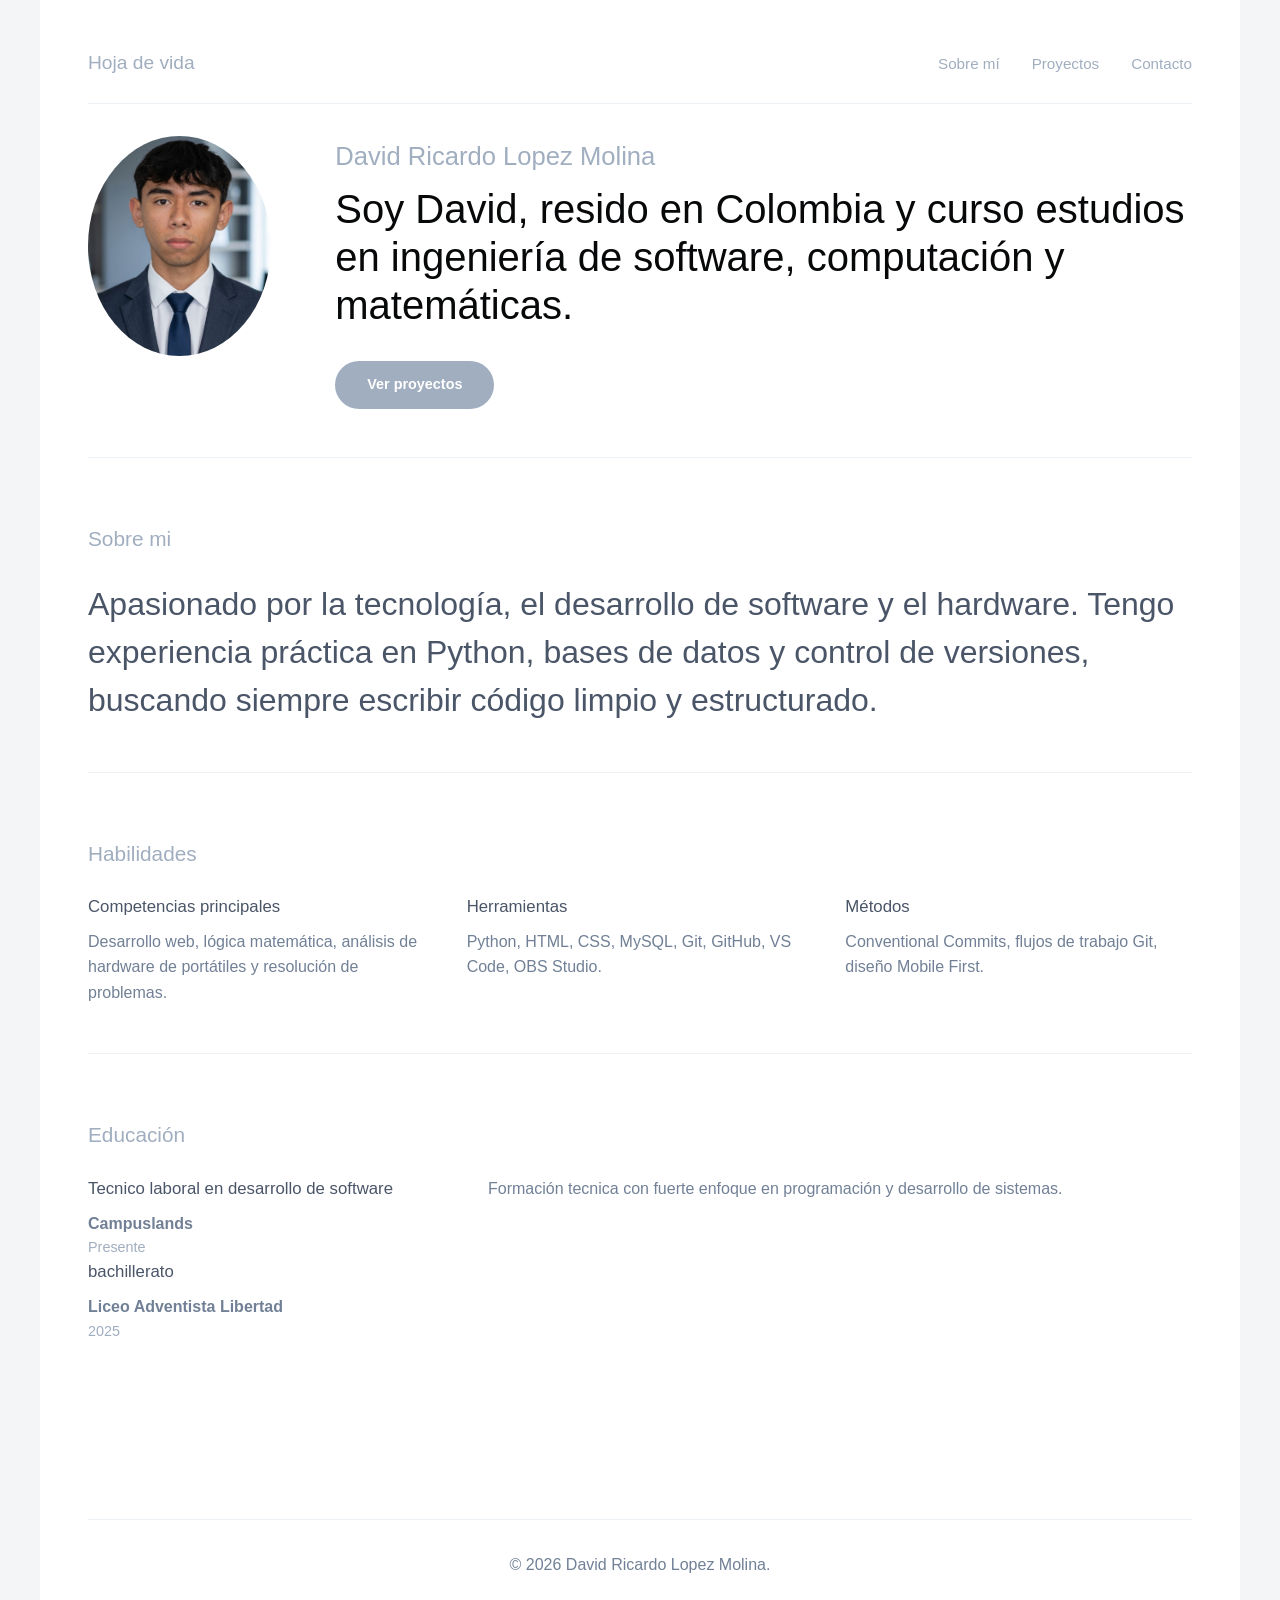
==== index.html @ 39692d9a "feat: agregar pagina inicial con su estilo y sus vinculos" ====
<!DOCTYPE html>
<html lang="es">
<head>
    <meta charset="UTF-8">
    <meta name="viewport" content="width=device-width, initial-scale=1.0">
    <title>David Ricardo Lopez - Hoja de Vida</title>
    <link rel="stylesheet" href="style.css">
</head>
<body>

    <div class="contenedor-grid">
        <header class="cabecera">
            <div class="logo">Hoja de vida</div>
            <nav class="menu">
                <ul>
                    <li><a href="index.html">Sobre mí</a></li>
                    <li><a href="proyectos.html">Proyectos</a></li>
                    <li><a href="contacto.html">Contacto</a></li>
                </ul>
            </nav>
        </header>

        <main class="principal">

            <section class="perfil">
                <img src="img/david elegante.jpg" alt="Foto de perfil de David" class="foto-perfil">
                <div class="info-perfil">
                    <h1>David Ricardo Lopez Molina</h1>
                    <p class="descripcion-corta">Soy David, resido en Colombia y curso estudios en ingeniería de software, computación y matemáticas.</p>
                    <a href="proyectos.html" class="btn-proyectos">Ver proyectos</a>
                </div>
            </section>

            <section class="sobre-mi">
                <h2>Sobre mi</h2>
                <p class="texto-grande">Apasionado por la tecnología, el desarrollo de software y el hardware. Tengo experiencia práctica en Python, bases de datos y control de versiones, buscando siempre escribir código limpio y estructurado.</p>
            </section>

            <section class="habilidades">
                <h2>Habilidades</h2>
                <div class="grid-habilidades">
                    <div class="columna-habilidad">
                        <h3>Competencias principales</h3>
                        <p>Desarrollo web, lógica matemática, análisis de hardware de portátiles y resolución de problemas.</p>
                    </div>
                    <div class="columna-habilidad">
                        <h3>Herramientas</h3>
                        <p>Python, HTML, CSS, MySQL, Git, GitHub, VS Code, OBS Studio.</p>
                    </div>
                    <div class="columna-habilidad">
                        <h3>Métodos</h3>
                        <p>Conventional Commits, flujos de trabajo Git, diseño Mobile First.</p>
                    </div>
                </div>
            </section>

            <section class="educacion">
                <h2>Educación</h2>
                <div class="item-educacion">
                    <div class="titulo-fecha">
                        <h3>Tecnico laboral en desarrollo de software</h3>
                        <h4>Campuslands</h4>
                        <span>Presente</span>
                        <h3>bachillerato</h3>
                        <h4>Liceo Adventista Libertad</h4>
                        <span>2025</span>
                    </div>
                    <div class="desc-educacion">
                        <p>Formación tecnica con fuerte enfoque en programación y desarrollo de sistemas.</p>
                    </div>
                </div>
            </section>

        </main>

        <footer class="pie">
            <p>© 2026 David Ricardo Lopez Molina. </p>
        </footer>
    </div>

</body>
</html>
---- style.css ----
* {
    box-sizing: border-box;
    margin: 0;
    padding: 0;
}

body {
    font-family: 'Segoe UI', Roboto, Helvetica, Arial, sans-serif;
    background-color: #f4f5f7;
    color: #718096;
    line-height: 1.6;
    font-size: 16px;
}

.contenedor-grid {
    max-width: 1200px;
    margin: 0 auto;
    padding: 2rem 1.5rem;
    background-color: #ffffff;
    display: grid;
    grid-template-areas: 
        "cabecera"
        "principal"
        "pie";
    gap: 2rem;
}

.cabecera { grid-area: cabecera; }
.principal { grid-area: principal; }
.pie { grid-area: pie; }

.cabecera {
    border-bottom: 1px solid #edf2f7;
    padding-bottom: 1.5rem;
    text-align: center;
}

.logo {
    font-size: 1.2rem;
    color: #a0aec0;
    margin-bottom: 1rem;
    font-weight: normal;
}

.menu ul {
    list-style: none;
    display: flex;
    justify-content: center;
    gap: 2rem;
}

.menu a {
    text-decoration: none;
    color: #a0aec0;
    font-size: 0.95rem;
    transition: color 0.3s ease;
}

.menu a:hover {
    color: #4a5568;
}

.perfil {
    display: flex;
    flex-direction: column;
    align-items: center;
    text-align: center;
    margin-bottom: 4rem;
}

.foto-perfil {
    max-width: 100%;
    width: 180px;
    height: 180px;
    border-radius: 50%;
    object-fit: cover;
    margin-bottom: 1.5rem;
}

.info-perfil h1 {
    font-size: 1.4rem;
    color: #a0aec0;
    font-weight: normal;
    margin-bottom: 0.5rem;
}

.descripcion-corta {
    font-size: 1.6rem;
    color: #070809;
    font-weight: 300;
    line-height: 1.3;
    margin-bottom: 2rem;
}

.btn-proyectos {
    display: inline-block;
    background-color: #a0aec0;
    color: white;
    padding: 0.8rem 2rem;
    border-radius: 30px;
    text-decoration: none;
    font-weight: bold;
    font-size: 0.9rem;
    transition: background-color 0.3s;
}

.btn-proyectos:hover {
    background-color: #718096;
}

section {
    margin-bottom: 4rem;
    border-bottom: 1px solid #edf2f7;
    padding-bottom: 3rem;
}

section:last-child {
    border-bottom: none;
}

h2 {
    font-size: 1.3rem;
    color: #a0aec0;
    margin-bottom: 1.5rem;
    font-weight: normal;
}

.texto-grande {
    font-size: 1.4rem;
    color: #4a5568;
    font-weight: 300; 
    line-height: 1.6;
}

p {
    font-size: 1rem;
    color: #718096;
}

.grid-habilidades {
    display: grid;
    grid-template-columns: 1fr;
    gap: 2rem;
}

.columna-habilidad h3, .titulo-fecha h3 {
    font-size: 1.05rem;
    color: #4a5568;
    margin-bottom: 0.5rem;
    font-weight: normal;
}

.item-educacion {
    margin-bottom: 2rem;
}

.titulo-fecha span {
    display: block;
    font-size: 0.9rem;
    color: #a0aec0;
    margin-bottom: 0.5rem;
}

.pie {
    text-align: center;
    color: #a0aec0;
    font-size: 0.85rem;
    border-top: 1px solid #edf2f7;
    padding-top: 2rem;
}

@media (min-width: 768px) {
    
    .contenedor-grid {
        padding: 3rem;
        grid-template-areas: 
            "cabecera cabecera"
            "principal principal"
            "pie pie";
    }

    .cabecera {
        display: flex;
        justify-content: space-between;
        align-items: center;
        text-align: left;
    }

    .logo {
        margin-bottom: 0;
    }

    .perfil {
        flex-direction: row;
        text-align: left;
        align-items: flex-start;
        gap: 4rem;
    }

    .foto-perfil {
        margin-bottom: 0;
        width: 220px;
        height: 220px;
    }

    .info-perfil h1 {
        font-size: 1.6rem;
    }

    .descripcion-corta {
        font-size: 2.5rem;
        line-height: 1.2;
    }

    .texto-grande {
        font-size: 2rem;
        line-height: 1.5;
    }

    .grid-habilidades {
        grid-template-columns: repeat(3, 1fr);
    }

    .item-educacion {
        display: grid;
        grid-template-columns: 1fr 2fr;
        gap: 3rem;
        align-items: start;
    }
    
    .titulo-fecha span {
        margin-bottom: 0;
    }
}
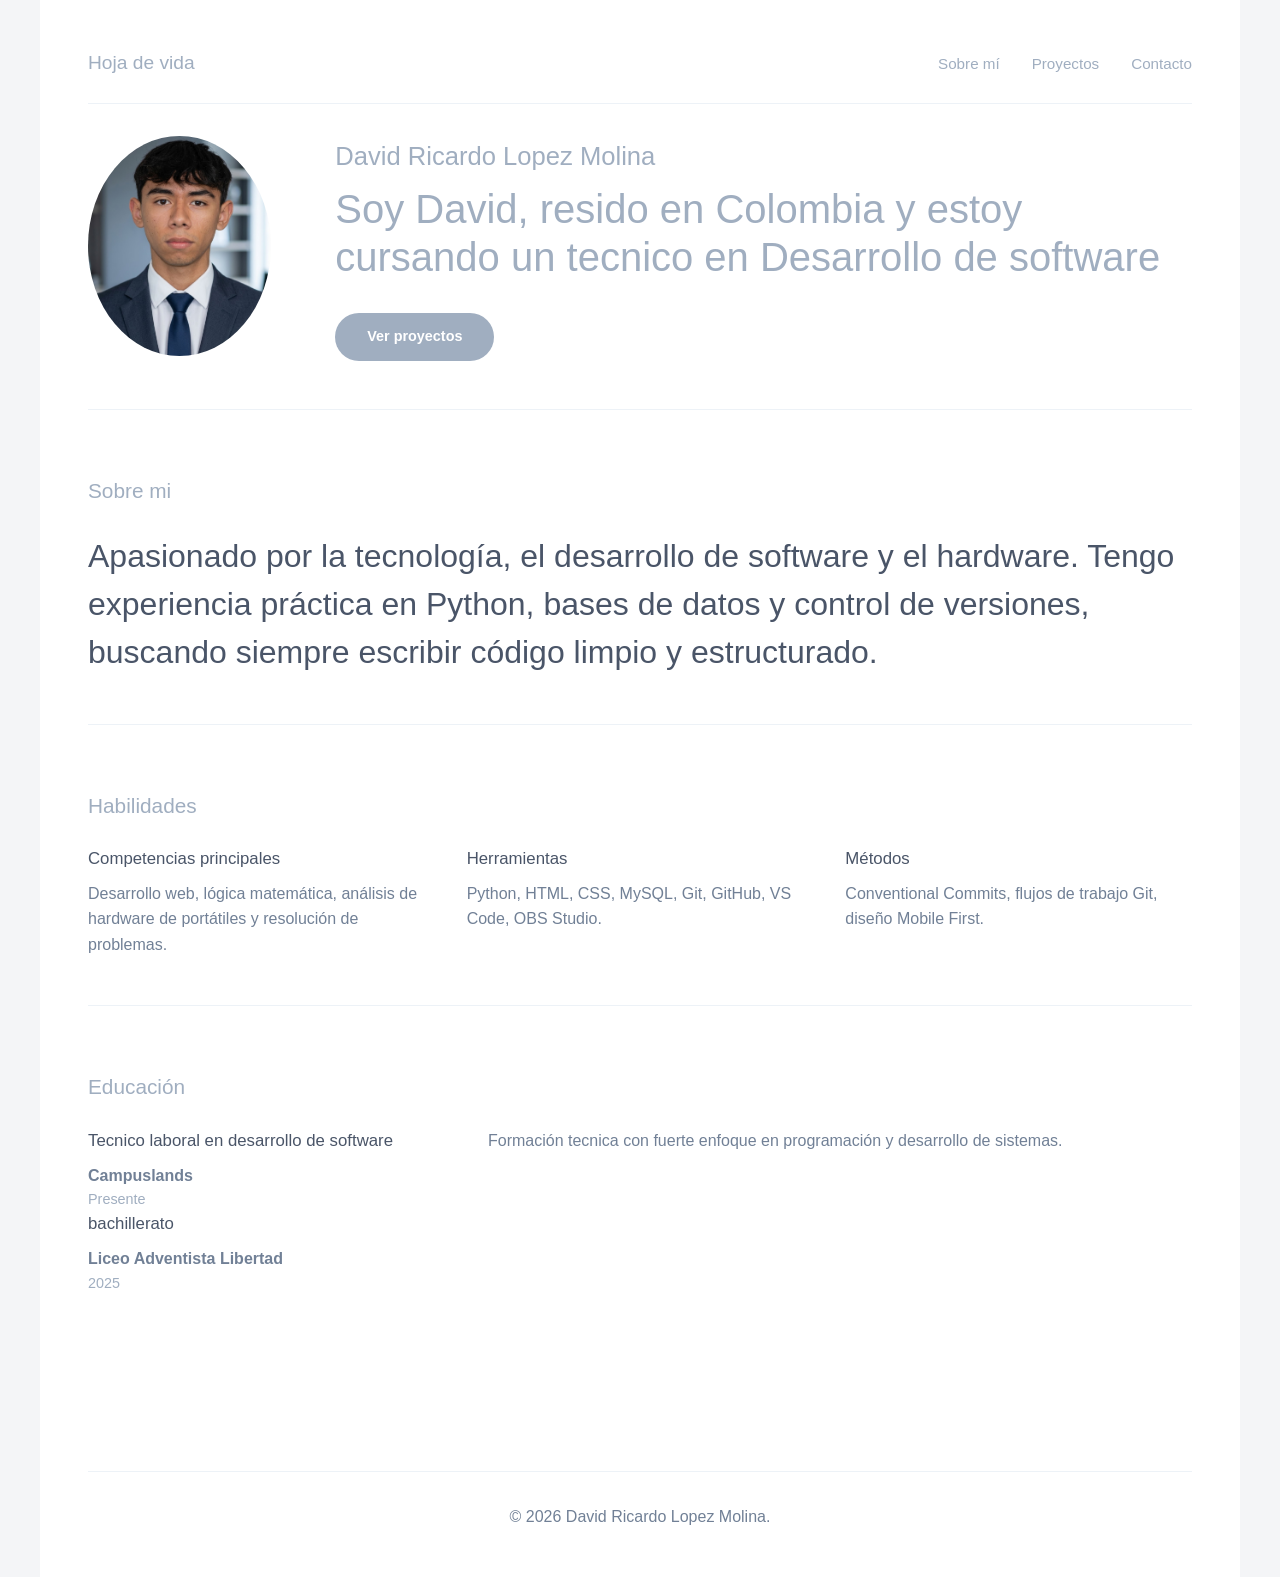
==== commit 5e7a47f0: "corregir una informacion que estaba mal" ====
--- a/index.html
+++ b/index.html
@@ -26,7 +26,7 @@
                 <img src="img/david elegante.jpg" alt="Foto de perfil de David" class="foto-perfil">
                 <div class="info-perfil">
                     <h1>David Ricardo Lopez Molina</h1>
-                    <p class="descripcion-corta">Soy David, resido en Colombia y curso estudios en ingeniería de software, computación y matemáticas.</p>
+                    <p class="descripcion-corta">Soy David, resido en Colombia y estoy cursando un tecnico en Desarrollo de software</p>
                     <a href="proyectos.html" class="btn-proyectos">Ver proyectos</a>
                 </div>
             </section>
--- a/style.css
+++ b/style.css
@@ -232,4 +232,424 @@
     .titulo-fecha span {
         margin-bottom: 0;
     }
+}
+
+.seccion-proyectos {
+    width: 100%;
+}
+
+.titulo-pagina {
+    font-size: 2rem;
+    color: #718096;
+    font-weight: 300;
+    margin-bottom: 3rem;
+}
+
+
+.grid-proyectos {
+    display: grid;
+    
+    grid-template-columns: repeat(auto-fit, minmax(250px, 1fr));
+    gap: 2rem;
+}
+
+.tarjeta-proyecto {
+    background-color: #cbd5e0;
+    padding: 3rem 2rem;
+    border-radius: 20px;
+    text-align: left;
+    
+    
+    min-height: 380px; 
+    
+    display: flex;
+    flex-direction: column;
+    justify-content: flex-start;
+}
+
+
+.tarjeta-proyecto h3 {
+    color: #ffffff;
+    font-size: 1.8rem;
+    font-weight: normal;
+    margin-bottom: 1.5rem;
+}
+
+.tarjeta-proyecto p {
+    color: #ffffff;
+    font-size: 1.05rem;
+    line-height: 1.6;
+    font-weight: 300;
+}
+.link{
+    color: white;
+}
+
+* {
+    box-sizing: border-box;
+    margin: 0;
+    padding: 0;
+}
+
+body {
+    font-family: 'Segoe UI', Roboto, Helvetica, Arial, sans-serif;
+    background-color: #f4f5f7;
+    color: #718096;
+    line-height: 1.6;
+    font-size: 16px;
+}
+
+.contenedor-grid {
+    max-width: 1200px;
+    margin: 0 auto;
+    padding: 2rem 1.5rem;
+    background-color: #ffffff;
+    display: grid;
+    grid-template-areas: 
+        "cabecera"
+        "principal"
+        "pie";
+    gap: 2rem;
+}
+
+.cabecera { grid-area: cabecera; }
+.principal { grid-area: principal; }
+.pie { grid-area: pie; }
+
+.cabecera {
+    border-bottom: 1px solid #edf2f7;
+    padding-bottom: 1.5rem;
+    text-align: center;
+}
+
+.logo {
+    font-size: 1.2rem;
+    color: #a0aec0;
+    margin-bottom: 1rem;
+    font-weight: normal;
+}
+
+.menu ul {
+    list-style: none;
+    display: flex;
+    justify-content: center;
+    gap: 2rem;
+}
+
+.menu a {
+    text-decoration: none;
+    color: #a0aec0;
+    font-size: 0.95rem;
+    transition: color 0.3s ease;
+}
+
+.menu a:hover {
+    color: #4a5568;
+}
+
+.perfil {
+    display: flex;
+    flex-direction: column;
+    align-items: center;
+    text-align: center;
+    margin-bottom: 4rem;
+}
+
+.foto-perfil {
+    max-width: 100%;
+    width: 180px;
+    height: 180px;
+    border-radius: 50%;
+    object-fit: cover;
+    margin-bottom: 1.5rem;
+}
+
+.info-perfil h1 {
+    font-size: 1.4rem;
+    color: #a0aec0;
+    font-weight: normal;
+    margin-bottom: 0.5rem;
+}
+
+.descripcion-corta {
+    font-size: 1.6rem;
+    color: #a0aec0;
+    font-weight: 300;
+    line-height: 1.3;
+    margin-bottom: 2rem;
+}
+
+.btn-proyectos {
+    display: inline-block;
+    background-color: #a0aec0;
+    color: white;
+    padding: 0.8rem 2rem;
+    border-radius: 30px;
+    text-decoration: none;
+    font-weight: bold;
+    font-size: 0.9rem;
+    transition: background-color 0.3s;
+}
+
+.btn-proyectos:hover {
+    background-color: #718096;
+}
+
+section {
+    margin-bottom: 4rem;
+    border-bottom: 1px solid #edf2f7;
+    padding-bottom: 3rem;
+}
+
+section:last-child {
+    border-bottom: none;
+}
+
+h2 {
+    font-size: 1.3rem;
+    color: #a0aec0;
+    margin-bottom: 1.5rem;
+    font-weight: normal;
+}
+
+.texto-grande {
+    font-size: 1.4rem;
+    color: #4a5568;
+    font-weight: 300;
+    line-height: 1.6;
+}
+
+p {
+    font-size: 1rem;
+    color: #718096;
+}
+
+.grid-habilidades {
+    display: grid;
+    grid-template-columns: 1fr;
+    gap: 2rem;
+}
+
+.columna-habilidad h3, .titulo-fecha h3 {
+    font-size: 1.05rem;
+    color: #4a5568;
+    margin-bottom: 0.5rem;
+    font-weight: normal;
+}
+
+.item-educacion {
+    margin-bottom: 2rem;
+}
+
+.titulo-fecha span {
+    display: block;
+    font-size: 0.9rem;
+    color: #a0aec0;
+    margin-bottom: 0.5rem;
+}
+
+
+.seccion-proyectos {
+    width: 100%;
+}
+
+.titulo-pagina {
+    font-size: 2rem;
+    color: #718096;
+    font-weight: 300;
+    margin-bottom: 3rem;
+}
+
+.grid-proyectos {
+    display: grid;
+    grid-template-columns: repeat(auto-fit, minmax(250px, 1fr));
+    gap: 2rem;
+}
+
+.tarjeta-proyecto {
+    background-color: #cbd5e0;
+    padding: 3rem 2rem;
+    border-radius: 20px;
+    text-align: left;
+    min-height: 380px; 
+    display: flex;
+    flex-direction: column;
+    justify-content: flex-start;
+}
+
+.tarjeta-proyecto h3 {
+    color: #ffffff;
+    font-size: 1.8rem;
+    font-weight: normal;
+    margin-bottom: 1.5rem;
+}
+
+.tarjeta-proyecto p {
+    color: #ffffff;
+    font-size: 1.05rem;
+    line-height: 1.6;
+    font-weight: 300;
+}
+
+.btn-repo {
+    display: inline-block;
+    margin-top: auto; 
+    padding: 0.6rem 1.5rem;
+    color: #ffffff;
+    text-decoration: none;
+    border: 1px solid #ffffff;
+    border-radius: 30px;
+    font-size: 0.9rem;
+    align-self: flex-start;
+    transition: background-color 0.3s, color 0.3s;
+}
+
+.btn-repo:hover {
+    background-color: #ffffff;
+    color: #cbd5e0;
+}
+
+.seccion-contacto {
+    display: flex;
+    flex-direction: column;
+    gap: 3rem;
+    padding-top: 3rem;
+    padding-bottom: 6rem;
+    border-bottom: none;
+}
+
+.info-contacto-izq h2 {
+    font-size: 2rem;
+    color: #a0aec0;
+    font-weight: normal;
+    margin: 0;
+}
+
+.datos-contacto-der {
+    display: flex;
+    flex-direction: column;
+    gap: 2rem;
+}
+
+.enlace-contacto {
+    font-size: 1.5rem;
+    color: #718096;
+    font-weight: bold;
+    text-decoration: none;
+    transition: color 0.3s ease;
+}
+
+.enlace-contacto:hover {
+    color: #4a5568;
+}
+
+.pie {
+    text-align: center;
+    color: #a0aec0;
+    font-size: 0.85rem;
+    border-top: 1px solid #edf2f7;
+    padding-top: 2rem;
+}
+
+@media (min-width: 600px) {
+    .contenedor-grid {
+        padding: 2.5rem;
+    }
+    
+    .descripcion-corta {
+        font-size: 2rem; 
+    }
+
+    .foto-perfil {
+        width: 200px;
+        height: 200px;
+    }
+}
+
+@media (min-width: 1024px) {
+    
+    .contenedor-grid {
+        padding: 3rem;
+        grid-template-areas: 
+            "cabecera cabecera"
+            "principal principal"
+            "pie pie";
+    }
+
+    .cabecera {
+        display: flex;
+        justify-content: space-between;
+        align-items: center;
+        text-align: left;
+    }
+
+    .logo {
+        margin-bottom: 0;
+    }
+
+    .perfil {
+        flex-direction: row;
+        text-align: left;
+        align-items: flex-start;
+        gap: 4rem;
+    }
+
+    .foto-perfil {
+        margin-bottom: 0;
+        width: 220px;
+        height: 220px;
+    }
+
+    .info-perfil h1 {
+        font-size: 1.6rem;
+    }
+
+    .descripcion-corta {
+        font-size: 2.5rem;
+        line-height: 1.2;
+    }
+
+    .texto-grande {
+        font-size: 2rem;
+        line-height: 1.5;
+    }
+
+    .grid-habilidades {
+        grid-template-columns: repeat(3, 1fr);
+    }
+
+    .item-educacion {
+        display: grid;
+        grid-template-columns: 1fr 2fr;
+        gap: 3rem;
+        align-items: start;
+    }
+    
+    .titulo-fecha span {
+        margin-bottom: 0;
+    }
+
+    /* Contacto en Computador */
+    .seccion-contacto {
+        flex-direction: row;
+        justify-content: flex-start;
+        align-items: flex-start;
+        gap: 15%;
+        padding-top: 5rem;
+        padding-bottom: 12rem;
+        padding-left: 5%;
+    }
+
+    .info-contacto-izq h2 {
+        font-size: 2.2rem;
+    }
+
+    .datos-contacto-der {
+        gap: 2.5rem;
+        padding-top: 0.5rem;
+    }
+
+    .enlace-contacto {
+        font-size: 2.2rem;
+    }
 }
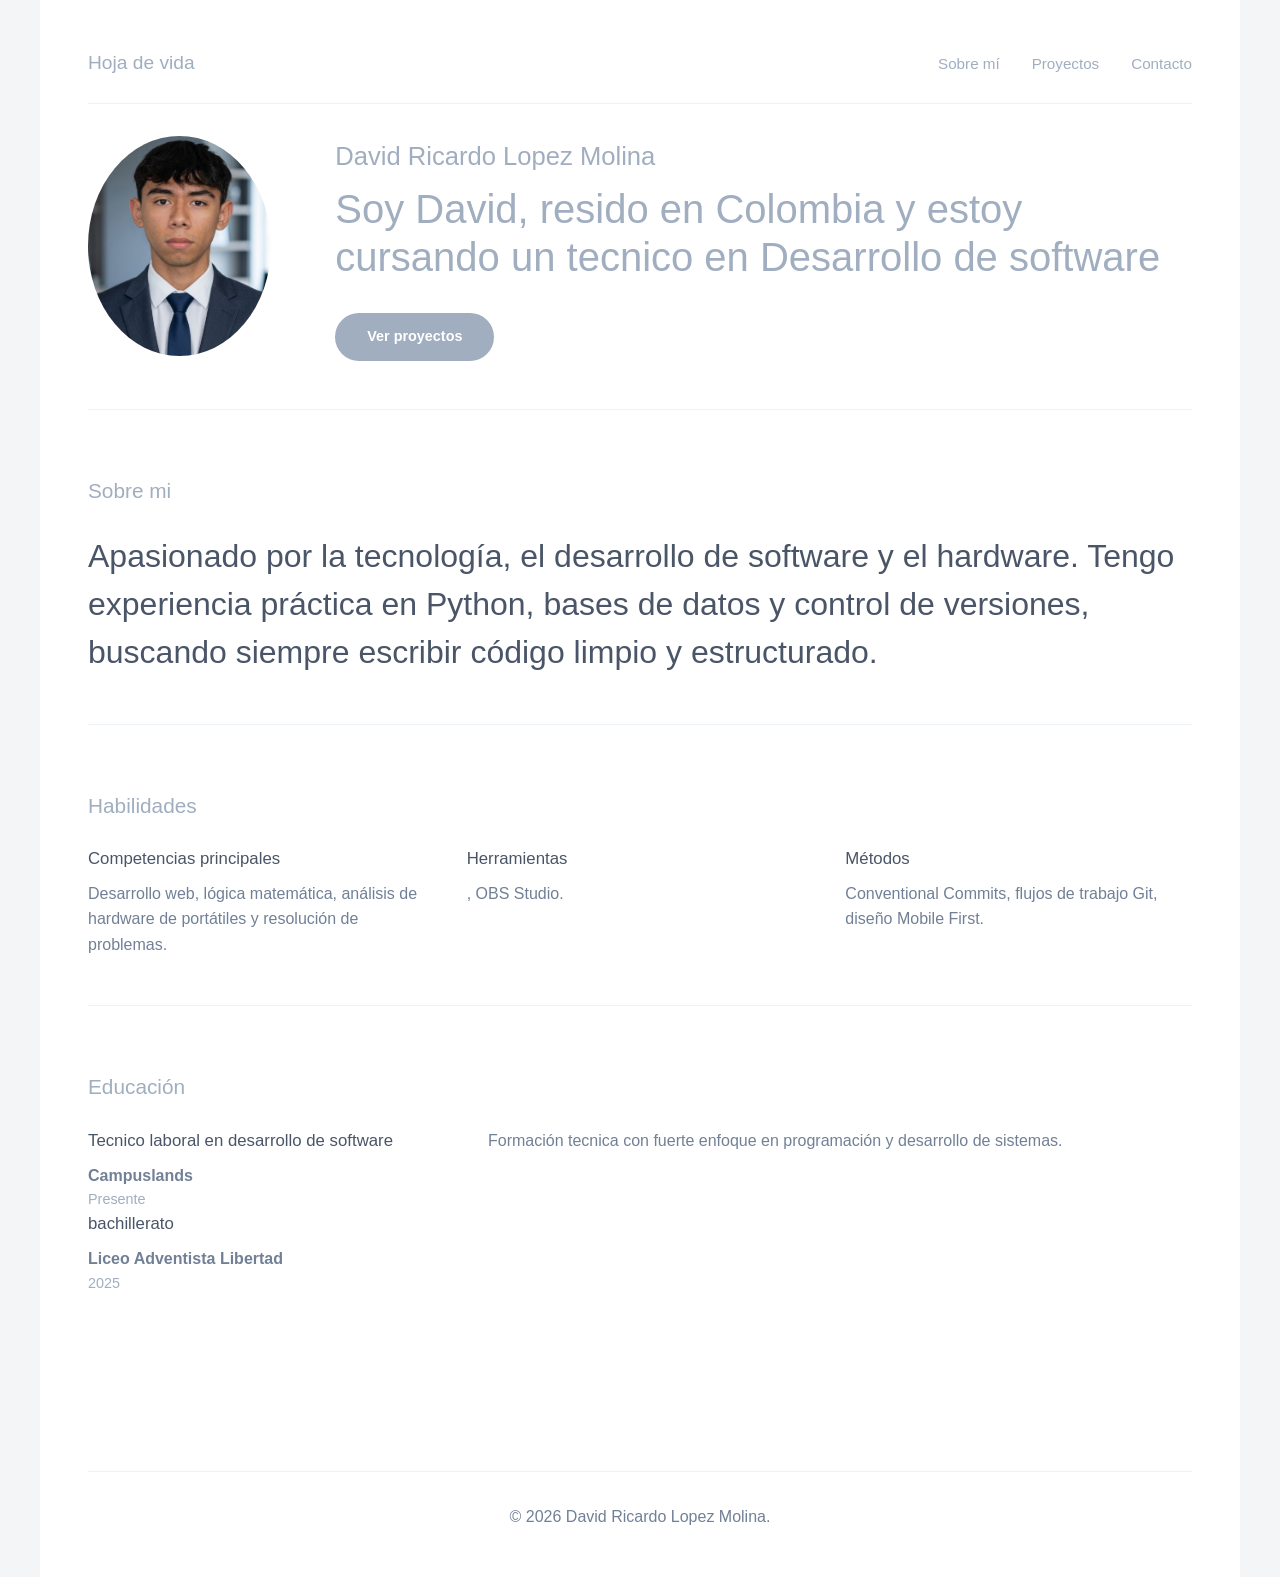
==== commit eed9a4a6: "borrar informacion innecesaria" ====
--- a/index.html
+++ b/index.html
@@ -44,8 +44,7 @@
                         <p>Desarrollo web, lógica matemática, análisis de hardware de portátiles y resolución de problemas.</p>
                     </div>
                     <div class="columna-habilidad">
-                        <h3>Herramientas</h3>
-                        <p>Python, HTML, CSS, MySQL, Git, GitHub, VS Code, OBS Studio.</p>
+                        <h3>Herramientas</h3>, OBS Studio.</p>
                     </div>
                     <div class="columna-habilidad">
                         <h3>Métodos</h3>
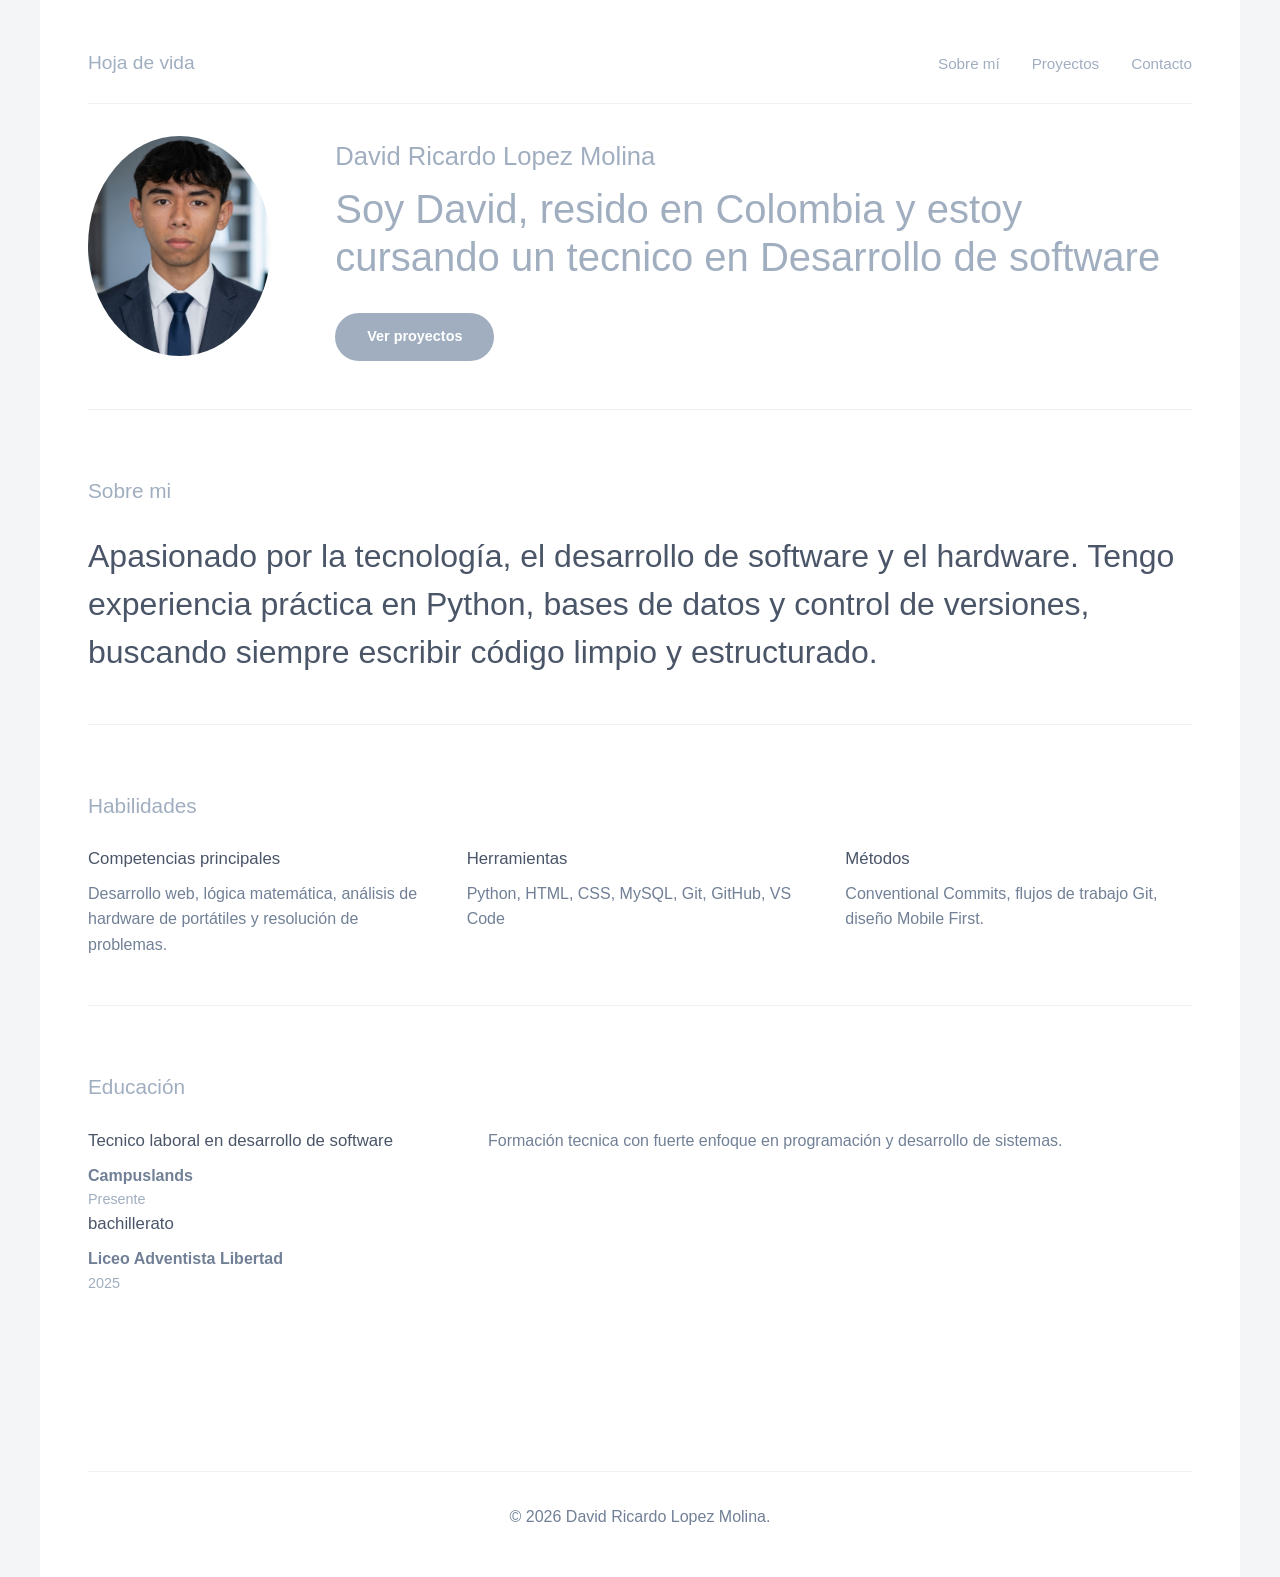
==== commit bb3780f4: "corregir lo que habia borrado" ====
--- a/index.html
+++ b/index.html
@@ -44,7 +44,8 @@
                         <p>Desarrollo web, lógica matemática, análisis de hardware de portátiles y resolución de problemas.</p>
                     </div>
                     <div class="columna-habilidad">
-                        <h3>Herramientas</h3>, OBS Studio.</p>
+                        <h3>Herramientas</h3>
+                        <p>Python, HTML, CSS, MySQL, Git, GitHub, VS Code</p>
                     </div>
                     <div class="columna-habilidad">
                         <h3>Métodos</h3>
